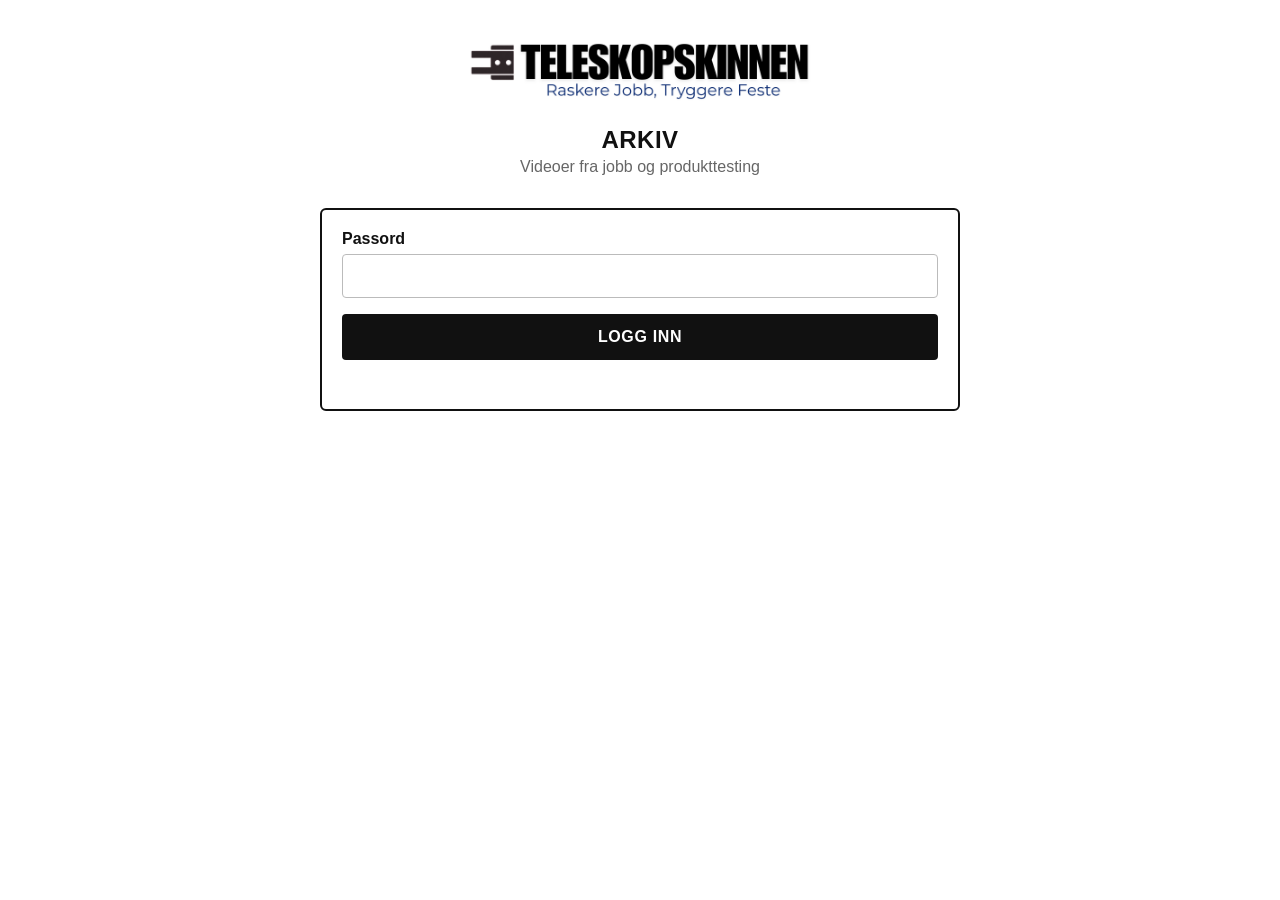
==== arkiv.html @ 14823b09 "Legg til /arkiv: videoopplasting fra mobil via Cloudflare Worker + R2 Co-Authored-By: Claude Opus 5." ====
<!doctype html>
<html lang="no">
<head>
  <meta charset="utf-8">
  <meta name="viewport" content="width=device-width, initial-scale=1, viewport-fit=cover">
  <meta name="robots" content="noindex, nofollow">
  <title>Arkiv – Teleskopskinnen</title>
  <link rel="icon" type="image/png" href="favicon.png">
  <style>
    :root {
      --ink: #111;
      --blue: #1d3f8a;
      --blue-soft: #eef2fa;
      --muted: #666;
      --line: #e3e3e3;
      --red: #b3261e;
    }
    * { box-sizing: border-box; margin: 0; padding: 0; }
    body {
      background: #fff;
      color: var(--ink);
      font-family: -apple-system, BlinkMacSystemFont, "Segoe UI", Roboto, Helvetica, Arial, sans-serif;
      padding: 24px 16px 48px;
      -webkit-tap-highlight-color: transparent;
    }
    main { max-width: 640px; margin: 0 auto; }
    header { text-align: center; margin-bottom: 32px; }
    header img { width: 100%; max-width: 360px; height: auto; }
    h1 { font-size: 1.5rem; margin: 8px 0 4px; letter-spacing: 0.02em; text-transform: uppercase; }
    h2 { font-size: 1.1rem; margin-bottom: 12px; text-transform: uppercase; letter-spacing: 0.03em; }
    .sub { color: var(--muted); }
    .card { border: 2px solid var(--ink); border-radius: 6px; padding: 20px; margin-bottom: 24px; }
    label { display: block; font-weight: 600; margin-bottom: 6px; }
    input[type=text], input[type=password] {
      width: 100%; font-size: 16px; padding: 12px; border: 1px solid #bbb; border-radius: 4px; margin-bottom: 16px;
    }
    .btn {
      display: block; width: 100%; font-size: 1rem; font-weight: 700; padding: 14px;
      background: var(--ink); color: #fff; border: 0; border-radius: 4px; cursor: pointer;
      text-transform: uppercase; letter-spacing: 0.04em;
    }
    .btn:disabled { opacity: 0.35; cursor: default; }
    .btn.secondary { background: #fff; color: var(--ink); border: 2px solid var(--ink); }
    .picker {
      display: block; border: 2px dashed var(--blue); background: var(--blue-soft); color: var(--blue);
      text-align: center; padding: 28px 12px; border-radius: 6px; font-weight: 600; margin-bottom: 16px; cursor: pointer;
    }
    .picker input { display: none; }
    .error { color: var(--red); margin-top: 10px; min-height: 1.2em; }
    .status { margin-top: 12px; color: var(--muted); font-size: 0.95rem; }
    .bar { height: 8px; background: var(--line); border-radius: 4px; overflow: hidden; margin-top: 8px; }
    .bar div { height: 100%; width: 0; background: var(--blue); transition: width 0.2s; }
    .hidden { display: none; }
    .item { border-top: 1px solid var(--line); padding: 14px 0; }
    .item:first-child { border-top: 0; }
    .item .name { font-weight: 600; word-break: break-word; }
    .item .meta { color: var(--muted); font-size: 0.9rem; margin: 2px 0 10px; }
    .item video { width: 100%; border-radius: 4px; background: #000; margin-bottom: 10px; }
    .actions { display: flex; gap: 8px; flex-wrap: wrap; }
    .actions a, .actions button {
      font-size: 0.9rem; font-weight: 600; padding: 8px 12px; border-radius: 4px; cursor: pointer;
      border: 1px solid var(--ink); background: #fff; color: var(--ink); text-decoration: none;
    }
    .actions .del { border-color: var(--red); color: var(--red); margin-left: auto; }
    .empty { color: var(--muted); }
    .logout { background: none; border: 0; color: var(--muted); text-decoration: underline; cursor: pointer; font-size: 0.9rem; margin-top: 8px; }
  </style>
</head>
<body>
  <main>
    <header>
      <a href="/"><img src="logo.png" alt="Teleskopskinnen"></a>
      <h1>Arkiv</h1>
      <p class="sub">Videoer fra jobb og produkttesting</p>
    </header>

    <!-- INNLOGGING -->
    <section class="card" id="login">
      <label for="pw">Passord</label>
      <input type="password" id="pw" autocomplete="current-password">
      <button class="btn" id="login-btn">Logg inn</button>
      <p class="error" id="login-error"></p>
    </section>

    <div id="app" class="hidden">
      <!-- OPPLASTING -->
      <section class="card">
        <h2>Last opp video</h2>
        <label for="uploader">Hvem laster opp?</label>
        <input type="text" id="uploader" list="names" placeholder="Navnet ditt" autocomplete="name">
        <datalist id="names"><option value="Tore"><option value="Eirik"><option value="Trond"></datalist>
        <label class="picker" id="picker">
          <input type="file" id="files" accept="video/*" multiple>
          <span id="picker-text">Trykk for å velge videoer</span>
        </label>
        <button class="btn" id="upload-btn" disabled>Last opp</button>
        <div id="progress" class="hidden">
          <p class="status" id="progress-text"></p>
          <div class="bar"><div id="bar"></div></div>
          <p class="status">Ikke lukk siden før opplastingen er ferdig.</p>
        </div>
        <p class="error" id="upload-error"></p>
      </section>

      <!-- LISTE -->
      <section class="card">
        <h2>Alle videoer</h2>
        <div id="list"><p class="empty">Laster…</p></div>
      </section>

      <p style="text-align:center"><button class="logout" id="logout">Logg ut</button></p>
    </div>
  </main>

  <script>
    const WORKER_URL = 'https://teleskopskinnen-arkiv.trondfe.workers.dev';
    const CHUNK_SIZE = 50 * 1024 * 1024; // 50 MB — under Worker-grensen på 100 MB

    const $ = id => document.getElementById(id);
    const store = {
      get: k => { try { return localStorage.getItem(k); } catch { return null; } },
      set: (k, v) => { try { localStorage.setItem(k, v); } catch {} },
      del: k => { try { localStorage.removeItem(k); } catch {} },
    };

    let password = store.get('arkiv-pw') || '';
    let selected = [];

    const api = (path, opts = {}) => fetch(WORKER_URL + path, {
      ...opts,
      headers: { ...(opts.headers || {}), 'X-Arkiv-Passord': password },
    });

    // ── Innlogging ─────────────────────────────────────────────
    async function login(pw) {
      password = pw;
      const res = await api('/login', { method: 'POST' }).catch(() => null);
      if (!res || !res.ok) {
        password = '';
        store.del('arkiv-pw');
        $('login-error').textContent = res ? 'Feil passord.' : 'Fikk ikke kontakt med serveren.';
        return;
      }
      store.set('arkiv-pw', pw);
      $('login').classList.add('hidden');
      $('app').classList.remove('hidden');
      $('uploader').value = store.get('arkiv-navn') || '';
      loadList();
    }

    $('login-btn').addEventListener('click', () => login($('pw').value));
    $('pw').addEventListener('keydown', e => { if (e.key === 'Enter') login($('pw').value); });
    $('logout').addEventListener('click', () => { store.del('arkiv-pw'); location.reload(); });
    if (password) login(password);

    // ── Velg filer ─────────────────────────────────────────────
    const refreshButton = () => {
      $('upload-btn').disabled = !(selected.length && $('uploader').value.trim());
    };
    $('files').addEventListener('change', e => {
      selected = [...e.target.files];
      $('picker-text').textContent = selected.length
        ? `${selected.length} video${selected.length > 1 ? 'er' : ''} valgt (${fmtSize(selected.reduce((s, f) => s + f.size, 0))})`
        : 'Trykk for å velge videoer';
      refreshButton();
    });
    $('uploader').addEventListener('input', refreshButton);

    // ── Opplasting ─────────────────────────────────────────────
    $('upload-btn').addEventListener('click', async () => {
      const uploader = $('uploader').value.trim();
      store.set('arkiv-navn', uploader);
      $('upload-btn').disabled = true;
      $('upload-error').textContent = '';
      $('progress').classList.remove('hidden');

      for (let i = 0; i < selected.length; i++) {
        const file = selected[i];
        const label = selected.length > 1 ? `Video ${i + 1} av ${selected.length}` : 'Laster opp';
        try {
          await uploadFile(file, uploader, pct => {
            $('progress-text').textContent = `${label}: ${Math.round(pct)} %`;
            $('bar').style.width = pct + '%';
          });
        } catch (err) {
          $('upload-error').textContent = `Opplasting av «${file.name}» feilet. Sjekk nettet og prøv igjen.`;
          $('progress').classList.add('hidden');
          refreshButton();
          return;
        }
      }

      $('progress-text').textContent = 'Ferdig!';
      selected = [];
      $('files').value = '';
      $('picker-text').textContent = 'Trykk for å velge videoer';
      setTimeout(() => $('progress').classList.add('hidden'), 1500);
      loadList();
    });

    async function uploadFile(file, uploader, onProgress) {
      const q = new URLSearchParams({ filename: file.name, uploader, contentType: file.type || 'video/mp4' });
      const createRes = await api(`/multipart/create?${q}`, { method: 'POST' });
      if (!createRes.ok) throw new Error('create');
      const { key, uploadId } = await createRes.json();

      const parts = [];
      let done = 0;
      try {
        for (let offset = 0, n = 1; offset < file.size; offset += CHUNK_SIZE, n++) {
          const chunk = file.slice(offset, offset + CHUNK_SIZE);
          parts.push(await uploadPart(key, uploadId, n, chunk, loaded => {
            onProgress(((done + loaded) / file.size) * 100);
          }));
          done += chunk.size;
        }
        const res = await api('/multipart/complete', {
          method: 'POST',
          headers: { 'Content-Type': 'application/json' },
          body: JSON.stringify({ key, uploadId, parts }),
        });
        if (!res.ok) throw new Error('complete');
      } catch (err) {
        api('/multipart/abort', {
          method: 'POST',
          headers: { 'Content-Type': 'application/json' },
          body: JSON.stringify({ key, uploadId }),
        }).catch(() => {});
        throw err;
      }
    }

    function uploadPart(key, uploadId, partNumber, chunk, onLoaded) {
      return new Promise((resolve, reject) => {
        const q = new URLSearchParams({ key, uploadId, partNumber });
        const xhr = new XMLHttpRequest();
        xhr.open('PUT', `${WORKER_URL}/multipart/part?${q}`);
        xhr.setRequestHeader('X-Arkiv-Passord', password);
        xhr.upload.addEventListener('progress', e => onLoaded(e.loaded));
        xhr.onload = () => xhr.status === 200 ? resolve(JSON.parse(xhr.responseText)) : reject(new Error(xhr.status));
        xhr.onerror = () => reject(new Error('network'));
        xhr.send(chunk);
      });
    }

    // ── Liste ──────────────────────────────────────────────────
    async function loadList() {
      const list = $('list');
      const res = await api('/list').catch(() => null);
      if (!res || !res.ok) {
        list.innerHTML = '<p class="error">Klarte ikke å hente videoene.</p>';
        return;
      }
      const files = await res.json();
      if (!files.length) {
        list.innerHTML = '<p class="empty">Ingen videoer ennå.</p>';
        return;
      }
      list.innerHTML = '';
      for (const f of files) {
        const el = document.createElement('div');
        el.className = 'item';
        el.innerHTML = `
          <p class="name"></p>
          <p class="meta"></p>
          <div class="player"></div>
          <div class="actions">
            <button class="play">Se</button>
            <a class="dl">Last ned</a>
            <button class="del">Slett</button>
          </div>`;
        el.querySelector('.name').textContent = f.name;
        el.querySelector('.meta').textContent =
          [f.uploader, fmtDate(f.uploaded), fmtSize(f.size)].filter(Boolean).join(' · ');
        el.querySelector('.dl').href = f.url + '&dl=1';
        el.querySelector('.play').addEventListener('click', e => {
          const player = el.querySelector('.player');
          if (player.firstChild) { player.innerHTML = ''; e.target.textContent = 'Se'; return; }
          const v = document.createElement('video');
          v.src = f.url; v.controls = true; v.playsInline = true; v.autoplay = true;
          player.appendChild(v);
          e.target.textContent = 'Skjul';
        });
        el.querySelector('.del').addEventListener('click', async () => {
          if (!confirm(`Slette «${f.name}»? Dette kan ikke angres.`)) return;
          const r = await api(`/delete?key=${encodeURIComponent(f.key)}`, { method: 'DELETE' }).catch(() => null);
          if (r && r.ok) el.remove(); else alert('Sletting feilet.');
        });
        list.appendChild(el);
      }
    }

    function fmtSize(b) {
      return b >= 1e9 ? (b / 1e9).toFixed(1) + ' GB' : Math.max(1, Math.round(b / 1e6)) + ' MB';
    }
    function fmtDate(d) {
      return new Date(d).toLocaleString('no-NO', { day: 'numeric', month: 'short', year: 'numeric', hour: '2-digit', minute: '2-digit' });
    }
  </script>
</body>
</html>
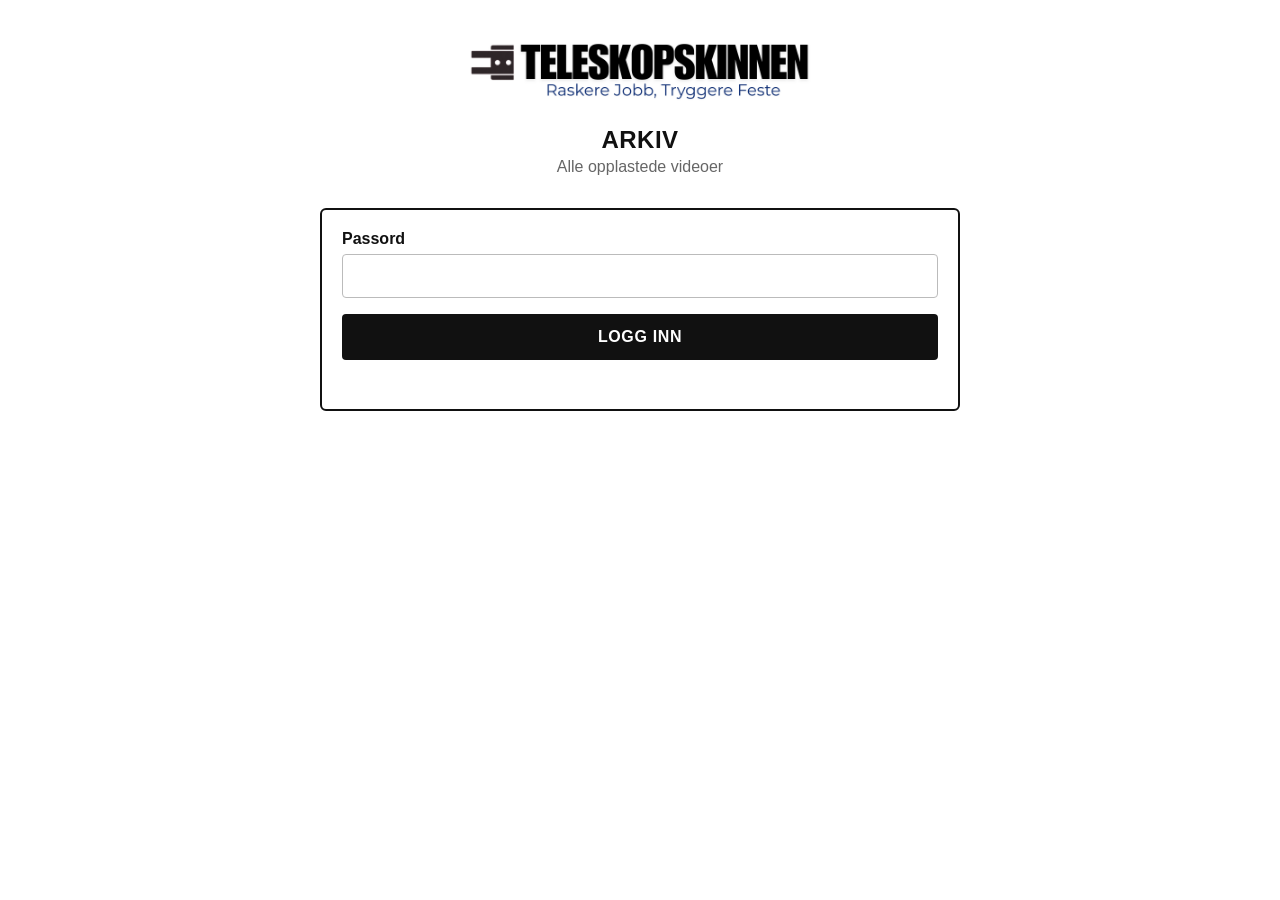
==== commit 4d2df4ec: "Del opp: åpen /last-opp for opplasting, /arkiv med passord Co-Authored-By: Claude Opus 5.5 <noreply@" ====
--- a/arkiv.html
+++ b/arkiv.html
@@ -6,72 +6,14 @@
   <meta name="robots" content="noindex, nofollow">
   <title>Arkiv – Teleskopskinnen</title>
   <link rel="icon" type="image/png" href="favicon.png">
-  <style>
-    :root {
-      --ink: #111;
-      --blue: #1d3f8a;
-      --blue-soft: #eef2fa;
-      --muted: #666;
-      --line: #e3e3e3;
-      --red: #b3261e;
-    }
-    * { box-sizing: border-box; margin: 0; padding: 0; }
-    body {
-      background: #fff;
-      color: var(--ink);
-      font-family: -apple-system, BlinkMacSystemFont, "Segoe UI", Roboto, Helvetica, Arial, sans-serif;
-      padding: 24px 16px 48px;
-      -webkit-tap-highlight-color: transparent;
-    }
-    main { max-width: 640px; margin: 0 auto; }
-    header { text-align: center; margin-bottom: 32px; }
-    header img { width: 100%; max-width: 360px; height: auto; }
-    h1 { font-size: 1.5rem; margin: 8px 0 4px; letter-spacing: 0.02em; text-transform: uppercase; }
-    h2 { font-size: 1.1rem; margin-bottom: 12px; text-transform: uppercase; letter-spacing: 0.03em; }
-    .sub { color: var(--muted); }
-    .card { border: 2px solid var(--ink); border-radius: 6px; padding: 20px; margin-bottom: 24px; }
-    label { display: block; font-weight: 600; margin-bottom: 6px; }
-    input[type=text], input[type=password] {
-      width: 100%; font-size: 16px; padding: 12px; border: 1px solid #bbb; border-radius: 4px; margin-bottom: 16px;
-    }
-    .btn {
-      display: block; width: 100%; font-size: 1rem; font-weight: 700; padding: 14px;
-      background: var(--ink); color: #fff; border: 0; border-radius: 4px; cursor: pointer;
-      text-transform: uppercase; letter-spacing: 0.04em;
-    }
-    .btn:disabled { opacity: 0.35; cursor: default; }
-    .btn.secondary { background: #fff; color: var(--ink); border: 2px solid var(--ink); }
-    .picker {
-      display: block; border: 2px dashed var(--blue); background: var(--blue-soft); color: var(--blue);
-      text-align: center; padding: 28px 12px; border-radius: 6px; font-weight: 600; margin-bottom: 16px; cursor: pointer;
-    }
-    .picker input { display: none; }
-    .error { color: var(--red); margin-top: 10px; min-height: 1.2em; }
-    .status { margin-top: 12px; color: var(--muted); font-size: 0.95rem; }
-    .bar { height: 8px; background: var(--line); border-radius: 4px; overflow: hidden; margin-top: 8px; }
-    .bar div { height: 100%; width: 0; background: var(--blue); transition: width 0.2s; }
-    .hidden { display: none; }
-    .item { border-top: 1px solid var(--line); padding: 14px 0; }
-    .item:first-child { border-top: 0; }
-    .item .name { font-weight: 600; word-break: break-word; }
-    .item .meta { color: var(--muted); font-size: 0.9rem; margin: 2px 0 10px; }
-    .item video { width: 100%; border-radius: 4px; background: #000; margin-bottom: 10px; }
-    .actions { display: flex; gap: 8px; flex-wrap: wrap; }
-    .actions a, .actions button {
-      font-size: 0.9rem; font-weight: 600; padding: 8px 12px; border-radius: 4px; cursor: pointer;
-      border: 1px solid var(--ink); background: #fff; color: var(--ink); text-decoration: none;
-    }
-    .actions .del { border-color: var(--red); color: var(--red); margin-left: auto; }
-    .empty { color: var(--muted); }
-    .logout { background: none; border: 0; color: var(--muted); text-decoration: underline; cursor: pointer; font-size: 0.9rem; margin-top: 8px; }
-  </style>
+  <link rel="stylesheet" href="arkiv.css">
 </head>
 <body>
   <main>
     <header>
       <a href="/"><img src="logo.png" alt="Teleskopskinnen"></a>
       <h1>Arkiv</h1>
-      <p class="sub">Videoer fra jobb og produkttesting</p>
+      <p class="sub">Alle opplastede videoer</p>
     </header>
 
     <!-- INNLOGGING -->
@@ -83,38 +25,16 @@
     </section>
 
     <div id="app" class="hidden">
-      <!-- OPPLASTING -->
-      <section class="card">
-        <h2>Last opp video</h2>
-        <label for="uploader">Hvem laster opp?</label>
-        <input type="text" id="uploader" list="names" placeholder="Navnet ditt" autocomplete="name">
-        <datalist id="names"><option value="Tore"><option value="Eirik"><option value="Trond"></datalist>
-        <label class="picker" id="picker">
-          <input type="file" id="files" accept="video/*" multiple>
-          <span id="picker-text">Trykk for å velge videoer</span>
-        </label>
-        <button class="btn" id="upload-btn" disabled>Last opp</button>
-        <div id="progress" class="hidden">
-          <p class="status" id="progress-text"></p>
-          <div class="bar"><div id="bar"></div></div>
-          <p class="status">Ikke lukk siden før opplastingen er ferdig.</p>
-        </div>
-        <p class="error" id="upload-error"></p>
-      </section>
-
-      <!-- LISTE -->
       <section class="card">
         <h2>Alle videoer</h2>
         <div id="list"><p class="empty">Laster…</p></div>
       </section>
-
       <p style="text-align:center"><button class="logout" id="logout">Logg ut</button></p>
     </div>
   </main>
 
   <script>
     const WORKER_URL = 'https://teleskopskinnen-arkiv.trondfe.workers.dev';
-    const CHUNK_SIZE = 50 * 1024 * 1024; // 50 MB — under Worker-grensen på 100 MB
 
     const $ = id => document.getElementById(id);
     const store = {
@@ -124,7 +44,6 @@
     };
 
     let password = store.get('arkiv-pw') || '';
-    let selected = [];
 
     const api = (path, opts = {}) => fetch(WORKER_URL + path, {
       ...opts,
@@ -144,7 +63,6 @@
       store.set('arkiv-pw', pw);
       $('login').classList.add('hidden');
       $('app').classList.remove('hidden');
-      $('uploader').value = store.get('arkiv-navn') || '';
       loadList();
     }
 
@@ -152,96 +70,6 @@
     $('pw').addEventListener('keydown', e => { if (e.key === 'Enter') login($('pw').value); });
     $('logout').addEventListener('click', () => { store.del('arkiv-pw'); location.reload(); });
     if (password) login(password);
-
-    // ── Velg filer ─────────────────────────────────────────────
-    const refreshButton = () => {
-      $('upload-btn').disabled = !(selected.length && $('uploader').value.trim());
-    };
-    $('files').addEventListener('change', e => {
-      selected = [...e.target.files];
-      $('picker-text').textContent = selected.length
-        ? `${selected.length} video${selected.length > 1 ? 'er' : ''} valgt (${fmtSize(selected.reduce((s, f) => s + f.size, 0))})`
-        : 'Trykk for å velge videoer';
-      refreshButton();
-    });
-    $('uploader').addEventListener('input', refreshButton);
-
-    // ── Opplasting ─────────────────────────────────────────────
-    $('upload-btn').addEventListener('click', async () => {
-      const uploader = $('uploader').value.trim();
-      store.set('arkiv-navn', uploader);
-      $('upload-btn').disabled = true;
-      $('upload-error').textContent = '';
-      $('progress').classList.remove('hidden');
-
-      for (let i = 0; i < selected.length; i++) {
-        const file = selected[i];
-        const label = selected.length > 1 ? `Video ${i + 1} av ${selected.length}` : 'Laster opp';
-        try {
-          await uploadFile(file, uploader, pct => {
-            $('progress-text').textContent = `${label}: ${Math.round(pct)} %`;
-            $('bar').style.width = pct + '%';
-          });
-        } catch (err) {
-          $('upload-error').textContent = `Opplasting av «${file.name}» feilet. Sjekk nettet og prøv igjen.`;
-          $('progress').classList.add('hidden');
-          refreshButton();
-          return;
-        }
-      }
-
-      $('progress-text').textContent = 'Ferdig!';
-      selected = [];
-      $('files').value = '';
-      $('picker-text').textContent = 'Trykk for å velge videoer';
-      setTimeout(() => $('progress').classList.add('hidden'), 1500);
-      loadList();
-    });
-
-    async function uploadFile(file, uploader, onProgress) {
-      const q = new URLSearchParams({ filename: file.name, uploader, contentType: file.type || 'video/mp4' });
-      const createRes = await api(`/multipart/create?${q}`, { method: 'POST' });
-      if (!createRes.ok) throw new Error('create');
-      const { key, uploadId } = await createRes.json();
-
-      const parts = [];
-      let done = 0;
-      try {
-        for (let offset = 0, n = 1; offset < file.size; offset += CHUNK_SIZE, n++) {
-          const chunk = file.slice(offset, offset + CHUNK_SIZE);
-          parts.push(await uploadPart(key, uploadId, n, chunk, loaded => {
-            onProgress(((done + loaded) / file.size) * 100);
-          }));
-          done += chunk.size;
-        }
-        const res = await api('/multipart/complete', {
-          method: 'POST',
-          headers: { 'Content-Type': 'application/json' },
-          body: JSON.stringify({ key, uploadId, parts }),
-        });
-        if (!res.ok) throw new Error('complete');
-      } catch (err) {
-        api('/multipart/abort', {
-          method: 'POST',
-          headers: { 'Content-Type': 'application/json' },
-          body: JSON.stringify({ key, uploadId }),
-        }).catch(() => {});
-        throw err;
-      }
-    }
-
-    function uploadPart(key, uploadId, partNumber, chunk, onLoaded) {
-      return new Promise((resolve, reject) => {
-        const q = new URLSearchParams({ key, uploadId, partNumber });
-        const xhr = new XMLHttpRequest();
-        xhr.open('PUT', `${WORKER_URL}/multipart/part?${q}`);
-        xhr.setRequestHeader('X-Arkiv-Passord', password);
-        xhr.upload.addEventListener('progress', e => onLoaded(e.loaded));
-        xhr.onload = () => xhr.status === 200 ? resolve(JSON.parse(xhr.responseText)) : reject(new Error(xhr.status));
-        xhr.onerror = () => reject(new Error('network'));
-        xhr.send(chunk);
-      });
-    }
 
     // ── Liste ──────────────────────────────────────────────────
     async function loadList() {
--- a/arkiv.css
+++ b/arkiv.css
@@ -0,0 +1,57 @@
+:root {
+  --ink: #111;
+  --blue: #1d3f8a;
+  --blue-soft: #eef2fa;
+  --muted: #666;
+  --line: #e3e3e3;
+  --red: #b3261e;
+}
+* { box-sizing: border-box; margin: 0; padding: 0; }
+body {
+  background: #fff;
+  color: var(--ink);
+  font-family: -apple-system, BlinkMacSystemFont, "Segoe UI", Roboto, Helvetica, Arial, sans-serif;
+  padding: 24px 16px 48px;
+  -webkit-tap-highlight-color: transparent;
+}
+main { max-width: 640px; margin: 0 auto; }
+header { text-align: center; margin-bottom: 32px; }
+header img { width: 100%; max-width: 360px; height: auto; }
+h1 { font-size: 1.5rem; margin: 8px 0 4px; letter-spacing: 0.02em; text-transform: uppercase; }
+h2 { font-size: 1.1rem; margin-bottom: 12px; text-transform: uppercase; letter-spacing: 0.03em; }
+.sub { color: var(--muted); }
+.card { border: 2px solid var(--ink); border-radius: 6px; padding: 20px; margin-bottom: 24px; }
+label { display: block; font-weight: 600; margin-bottom: 6px; }
+input[type=text], input[type=password] {
+  width: 100%; font-size: 16px; padding: 12px; border: 1px solid #bbb; border-radius: 4px; margin-bottom: 16px;
+}
+.btn {
+  display: block; width: 100%; font-size: 1rem; font-weight: 700; padding: 14px;
+  background: var(--ink); color: #fff; border: 0; border-radius: 4px; cursor: pointer;
+  text-transform: uppercase; letter-spacing: 0.04em;
+}
+.btn:disabled { opacity: 0.35; cursor: default; }
+.picker {
+  display: block; border: 2px dashed var(--blue); background: var(--blue-soft); color: var(--blue);
+  text-align: center; padding: 28px 12px; border-radius: 6px; font-weight: 600; margin-bottom: 16px; cursor: pointer;
+}
+.picker input { display: none; }
+.error { color: var(--red); margin-top: 10px; min-height: 1.2em; }
+.status { margin-top: 12px; color: var(--muted); font-size: 0.95rem; }
+.done { margin-top: 12px; color: var(--blue); font-weight: 700; }
+.bar { height: 8px; background: var(--line); border-radius: 4px; overflow: hidden; margin-top: 8px; }
+.bar div { height: 100%; width: 0; background: var(--blue); transition: width 0.2s; }
+.hidden { display: none; }
+.item { border-top: 1px solid var(--line); padding: 14px 0; }
+.item:first-child { border-top: 0; }
+.item .name { font-weight: 600; word-break: break-word; }
+.item .meta { color: var(--muted); font-size: 0.9rem; margin: 2px 0 10px; }
+.item video { width: 100%; border-radius: 4px; background: #000; margin-bottom: 10px; }
+.actions { display: flex; gap: 8px; flex-wrap: wrap; }
+.actions a, .actions button {
+  font-size: 0.9rem; font-weight: 600; padding: 8px 12px; border-radius: 4px; cursor: pointer;
+  border: 1px solid var(--ink); background: #fff; color: var(--ink); text-decoration: none;
+}
+.actions .del { border-color: var(--red); color: var(--red); margin-left: auto; }
+.empty { color: var(--muted); }
+.logout { background: none; border: 0; color: var(--muted); text-decoration: underline; cursor: pointer; font-size: 0.9rem; margin-top: 8px; }
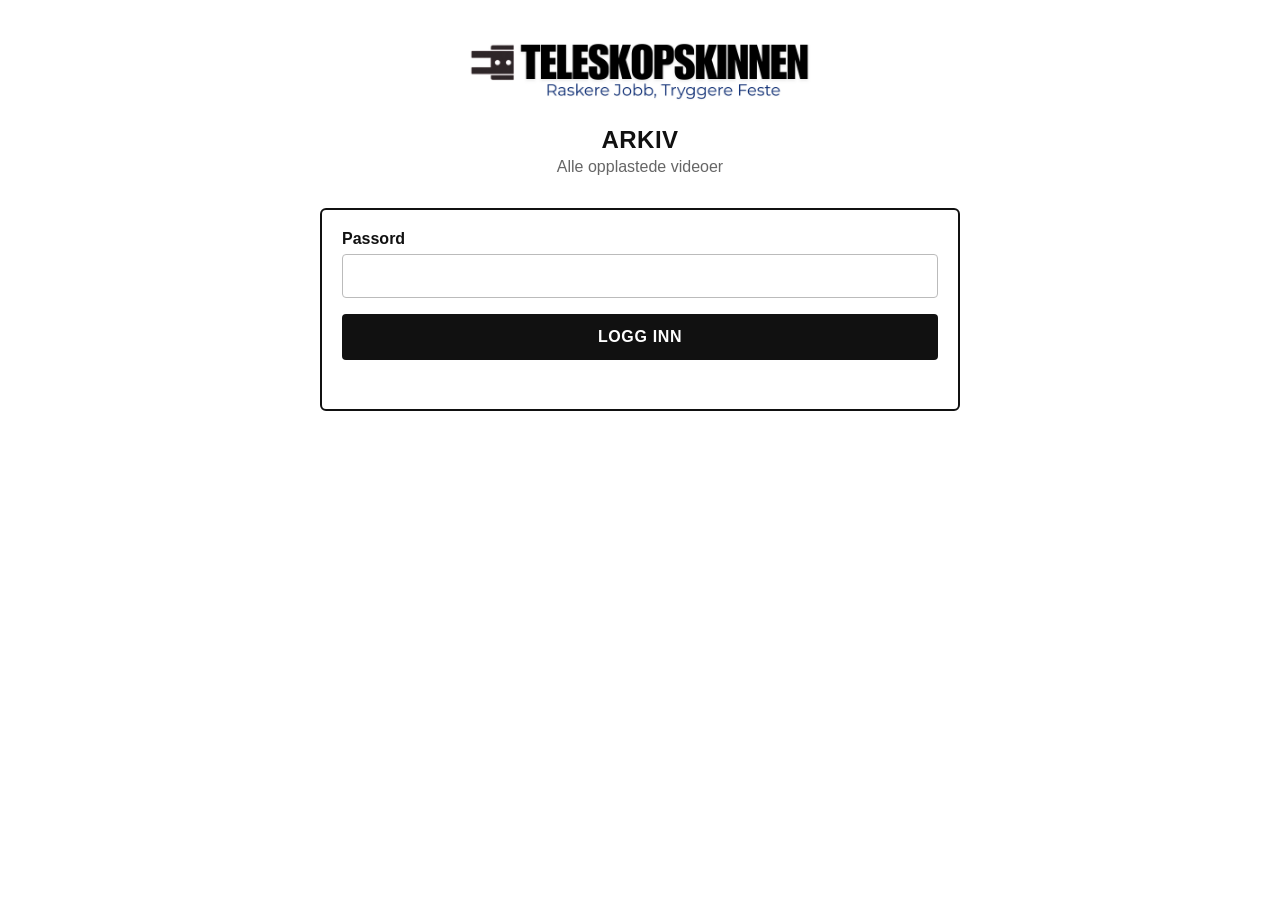
==== commit 53292d08: "Arkiv: velg nedlastingsmappe én gang, lagre direkte dit (Chrome) Co-Authored-By: Claude Opus 5.5 <no" ====
--- a/arkiv.html
+++ b/arkiv.html
@@ -25,6 +25,11 @@
     </section>
 
     <div id="app" class="hidden">
+      <section class="card folder hidden" id="folder">
+        <p>Nedlastinger lagres i: <strong id="folder-name">ingen mappe valgt</strong></p>
+        <button id="folder-btn">Velg mappe</button>
+      </section>
+
       <section class="card">
         <h2>Alle videoer</h2>
         <div id="list"><p class="empty">Laster…</p></div>
@@ -44,6 +49,74 @@
     };
 
     let password = store.get('arkiv-pw') || '';
+
+    // ── Nedlastingsmappe (Chrome/Edge på Mac/PC) ───────────────
+    // Mappen velges én gang og huskes i IndexedDB. Andre nettlesere
+    // (Safari, iPhone) faller tilbake til vanlig nedlasting.
+    const canPickFolder = 'showDirectoryPicker' in window;
+
+    function idb(mode, fn) {
+      return new Promise((resolve, reject) => {
+        const open = indexedDB.open('arkiv', 1);
+        open.onupgradeneeded = () => open.result.createObjectStore('kv');
+        open.onerror = () => reject(open.error);
+        open.onsuccess = () => {
+          const req = fn(open.result.transaction('kv', mode).objectStore('kv'));
+          req.onsuccess = () => resolve(req.result);
+          req.onerror = () => reject(req.error);
+        };
+      });
+    }
+    const getDir = () => idb('readonly', s => s.get('dir')).catch(() => null);
+    const setDir = dir => idb('readwrite', s => s.put(dir, 'dir')).catch(() => {});
+
+    async function pickFolder() {
+      try {
+        const dir = await window.showDirectoryPicker({ id: 'arkiv', mode: 'readwrite' });
+        await setDir(dir);
+        $('folder-name').textContent = dir.name;
+        return dir;
+      } catch { return null; } // brukeren avbrøt
+    }
+
+    async function freeName(dir, name) {
+      const dot = name.lastIndexOf('.');
+      const base = dot > 0 ? name.slice(0, dot) : name;
+      const ext = dot > 0 ? name.slice(dot) : '';
+      for (let i = 1; ; i++) {
+        const candidate = i === 1 ? name : `${base} (${i})${ext}`;
+        try { await dir.getFileHandle(candidate); } catch { return candidate; }
+      }
+    }
+
+    async function saveToFolder(f, btn) {
+      let dir = await getDir();
+      if (!dir) dir = await pickFolder();
+      if (!dir) return;
+      if (await dir.requestPermission({ mode: 'readwrite' }) !== 'granted') {
+        alert('Fikk ikke lov til å lagre i mappen.');
+        return;
+      }
+      btn.disabled = true;
+      btn.textContent = 'Lagrer…';
+      try {
+        const res = await fetch(f.url);
+        if (!res.ok) throw new Error(res.status);
+        const handle = await dir.getFileHandle(await freeName(dir, f.name), { create: true });
+        await res.body.pipeTo(await handle.createWritable());
+        btn.textContent = 'Lagret ✓';
+      } catch {
+        btn.disabled = false;
+        btn.textContent = 'Last ned';
+        alert('Lagring feilet. Last siden på nytt og prøv igjen.');
+      }
+    }
+
+    if (canPickFolder) {
+      $('folder').classList.remove('hidden');
+      $('folder-btn').addEventListener('click', pickFolder);
+      getDir().then(dir => { if (dir) $('folder-name').textContent = dir.name; });
+    }
 
     const api = (path, opts = {}) => fetch(WORKER_URL + path, {
       ...opts,
@@ -95,12 +168,19 @@
           <div class="actions">
             <button class="play">Se</button>
             <a class="dl">Last ned</a>
+            <button class="save hidden">Last ned</button>
             <button class="del">Slett</button>
           </div>`;
         el.querySelector('.name').textContent = f.name;
         el.querySelector('.meta').textContent =
           [f.uploader, fmtDate(f.uploaded), fmtSize(f.size)].filter(Boolean).join(' · ');
         el.querySelector('.dl').href = f.url + '&dl=1';
+        if (canPickFolder) {
+          el.querySelector('.dl').classList.add('hidden');
+          const save = el.querySelector('.save');
+          save.classList.remove('hidden');
+          save.addEventListener('click', () => saveToFolder(f, save));
+        }
         el.querySelector('.play').addEventListener('click', e => {
           const player = el.querySelector('.player');
           if (player.firstChild) { player.innerHTML = ''; e.target.textContent = 'Se'; return; }
--- a/arkiv.css
+++ b/arkiv.css
@@ -54,4 +54,11 @@
 }
 .actions .del { border-color: var(--red); color: var(--red); margin-left: auto; }
 .empty { color: var(--muted); }
+.folder { display: flex; align-items: center; gap: 12px; flex-wrap: wrap; }
+.folder p { flex: 1; min-width: 180px; }
+.folder strong { word-break: break-word; }
+.folder button {
+  font-size: 0.9rem; font-weight: 600; padding: 8px 12px; border-radius: 4px; cursor: pointer;
+  border: 1px solid var(--ink); background: #fff; color: var(--ink);
+}
 .logout { background: none; border: 0; color: var(--muted); text-decoration: underline; cursor: pointer; font-size: 0.9rem; margin-top: 8px; }
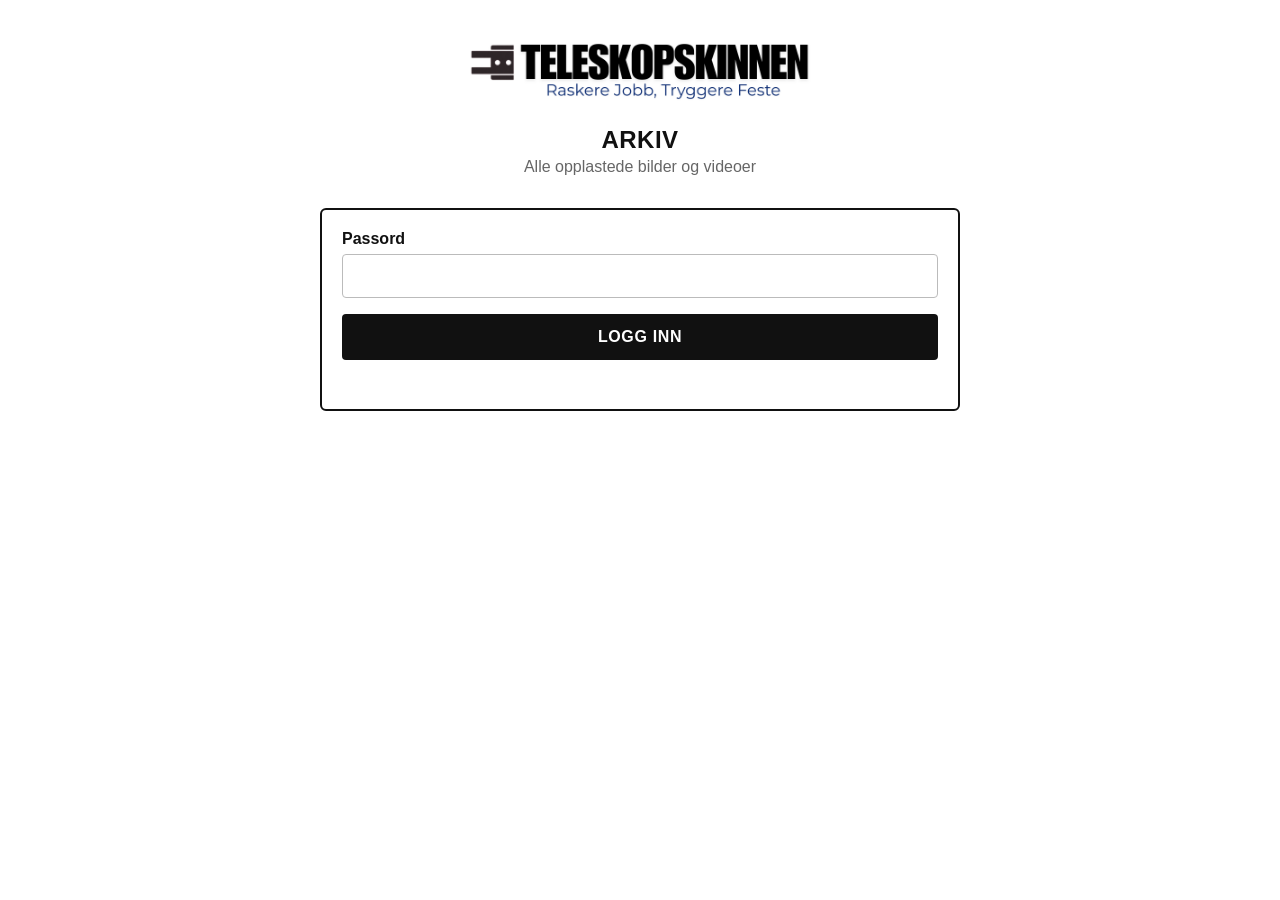
==== commit 2aa1cf6a: "Tillat bilder i tillegg til video; skjul mappevalg i Safari Co-Authored-By: Claude Opus 5.5 <noreply" ====
--- a/arkiv.html
+++ b/arkiv.html
@@ -13,7 +13,7 @@
     <header>
       <a href="/"><img src="logo.png" alt="Teleskopskinnen"></a>
       <h1>Arkiv</h1>
-      <p class="sub">Alle opplastede videoer</p>
+      <p class="sub">Alle opplastede bilder og videoer</p>
     </header>
 
     <!-- INNLOGGING -->
@@ -31,7 +31,7 @@
       </section>
 
       <section class="card">
-        <h2>Alle videoer</h2>
+        <h2>Alle filer</h2>
         <div id="list"><p class="empty">Laster…</p></div>
       </section>
       <p style="text-align:center"><button class="logout" id="logout">Logg ut</button></p>
@@ -149,12 +149,12 @@
       const list = $('list');
       const res = await api('/list').catch(() => null);
       if (!res || !res.ok) {
-        list.innerHTML = '<p class="error">Klarte ikke å hente videoene.</p>';
+        list.innerHTML = '<p class="error">Klarte ikke å hente filene.</p>';
         return;
       }
       const files = await res.json();
       if (!files.length) {
-        list.innerHTML = '<p class="empty">Ingen videoer ennå.</p>';
+        list.innerHTML = '<p class="empty">Ingen filer ennå.</p>';
         return;
       }
       list.innerHTML = '';
@@ -184,9 +184,15 @@
         el.querySelector('.play').addEventListener('click', e => {
           const player = el.querySelector('.player');
           if (player.firstChild) { player.innerHTML = ''; e.target.textContent = 'Se'; return; }
-          const v = document.createElement('video');
-          v.src = f.url; v.controls = true; v.playsInline = true; v.autoplay = true;
-          player.appendChild(v);
+          if (f.type.startsWith('image/')) {
+            const img = document.createElement('img');
+            img.src = f.url; img.alt = f.name;
+            player.appendChild(img);
+          } else {
+            const v = document.createElement('video');
+            v.src = f.url; v.controls = true; v.playsInline = true; v.autoplay = true;
+            player.appendChild(v);
+          }
           e.target.textContent = 'Skjul';
         });
         el.querySelector('.del').addEventListener('click', async () => {
--- a/arkiv.css
+++ b/arkiv.css
@@ -41,12 +41,12 @@
 .done { margin-top: 12px; color: var(--blue); font-weight: 700; }
 .bar { height: 8px; background: var(--line); border-radius: 4px; overflow: hidden; margin-top: 8px; }
 .bar div { height: 100%; width: 0; background: var(--blue); transition: width 0.2s; }
-.hidden { display: none; }
+.hidden { display: none !important; }
 .item { border-top: 1px solid var(--line); padding: 14px 0; }
 .item:first-child { border-top: 0; }
 .item .name { font-weight: 600; word-break: break-word; }
 .item .meta { color: var(--muted); font-size: 0.9rem; margin: 2px 0 10px; }
-.item video { width: 100%; border-radius: 4px; background: #000; margin-bottom: 10px; }
+.item video, .item img { width: 100%; border-radius: 4px; background: #000; margin-bottom: 10px; display: block; }
 .actions { display: flex; gap: 8px; flex-wrap: wrap; }
 .actions a, .actions button {
   font-size: 0.9rem; font-weight: 600; padding: 8px 12px; border-radius: 4px; cursor: pointer;
